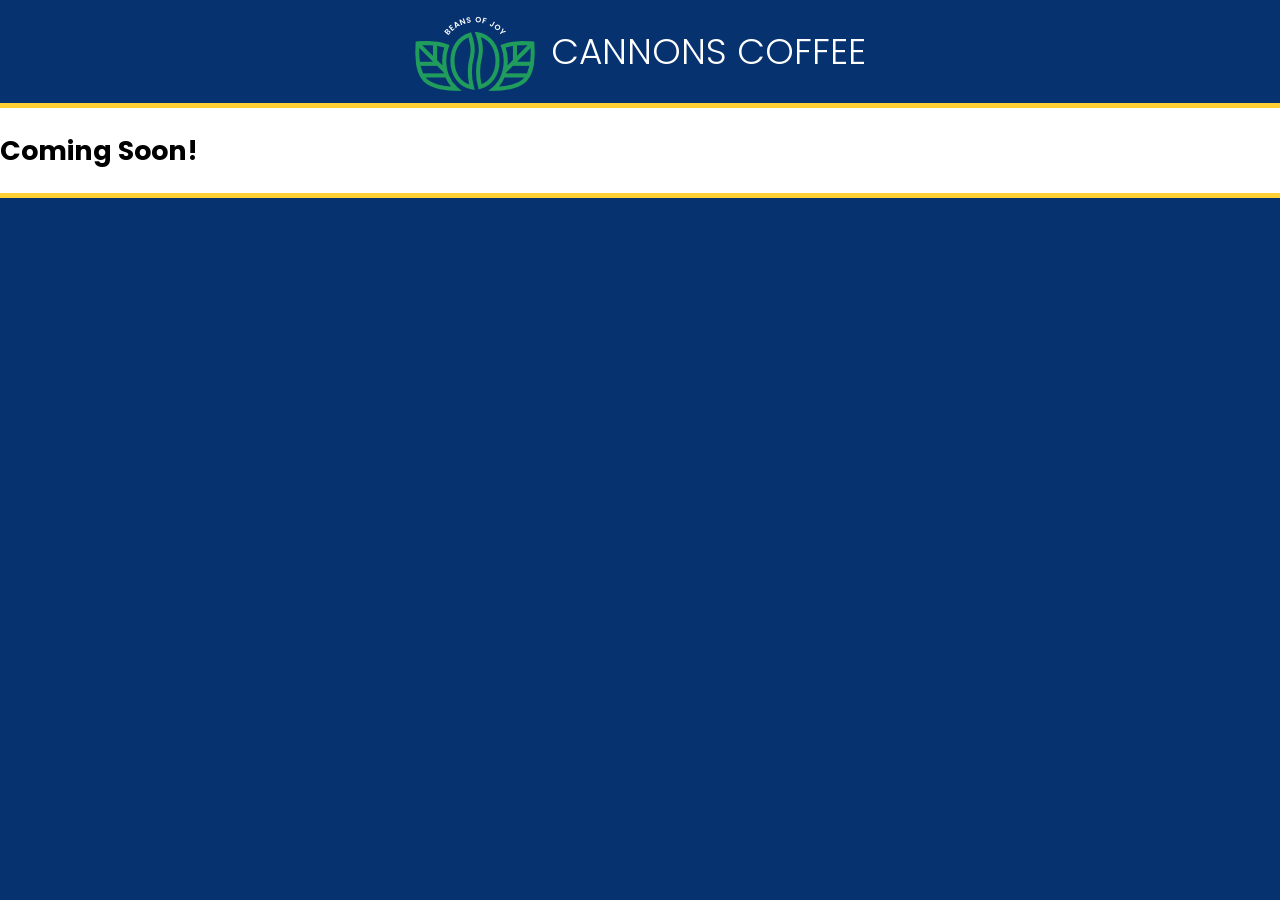
==== index.html @ 0a68e1a4 "initial commit" ====
<!DOCTYPE html>
<html lang="en">
<head>
    <meta charset="UTF-8">
    <meta name="viewport" content="width=device-width, initial-scale=1.0">
    <title>Document</title>
    <link rel="stylesheet" href="css/style.css">

</head>
<body>
    <header>
        <img src="images/cannons-coffee-logo.png"
            alt="Cannons Coffee, Beans of Joy! Est. 2014" />
        <h1>Cannons Coffee</h1>
    </header>
    <main>
        <h2>Coming Soon!</h2>
    </main>
</body>
</html>
---- css/style.css ----
@import url("https://fonts.googleapis.com/css2?family=Poppins:ital,wght@0,100;0,200;0,300;0,400;0,500;0,600;0,700;0,800;0,900;1,100;1,200;1,300;1,400;1,500;1,600;1,700;1,800;1,900&display=swap");

/* BASIC FORMATTING */
html {
  box-sizing: border-box;
}
*,
*:before,
*:after {
  box-sizing: inherit;
}

img {
  max-width: 100%;
}

body {
  font-family: Poppins;
  font-size: 1.125rem;
  color: black;
  background-color: #063270;
  margin: 0;
  padding: 0;
}

main {
  background-color: white;
  border-bottom: 5px solid #ffd034;
  border-top: 5px solid #ffd034;
}
header {
  color: white;
  text-transform: uppercase;
  font-weight: normal;
  display: flex;
  flex-flow: row wrap;
  justify-content: center;
  align-items: center;
  gap: 1rem;
}
h1 {
  font-weight: 300;
}
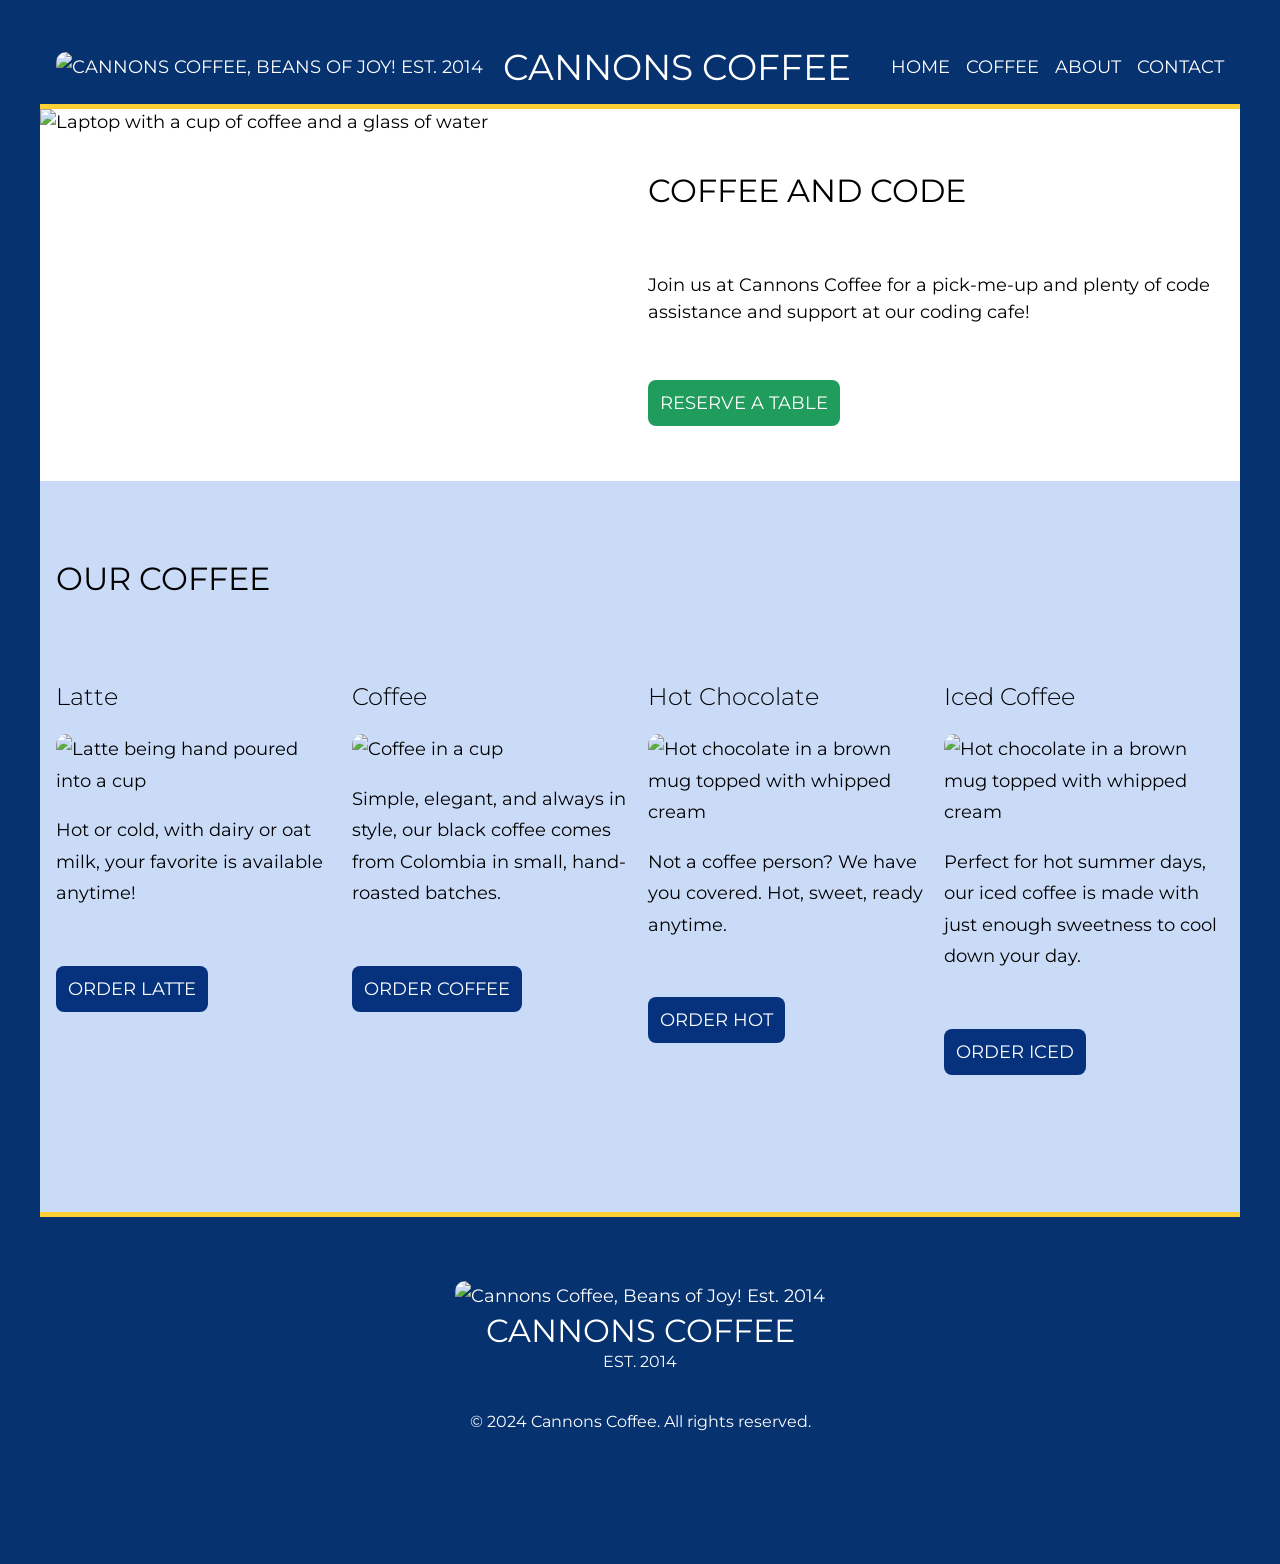
==== commit 198404fd: "first commit" ====
--- a/index.html
+++ b/index.html
@@ -4,17 +4,87 @@
     <meta charset="UTF-8">
     <meta name="viewport" content="width=device-width, initial-scale=1.0">
     <title>Document</title>
-    <link rel="stylesheet" href="css/style.css">
-
+    <link rel="stylesheet" href="style.css" />
 </head>
 <body>
+<div class="wrapper">
     <header>
-        <img src="images/cannons-coffee-logo.png"
-            alt="Cannons Coffee, Beans of Joy! Est. 2014" />
-        <h1>Cannons Coffee</h1>
+        <div class="logo">
+            <img src="https://assets.codepen.io/296057/logo-nav.png" alt="Cannons Coffee, Beans of Joy! Est. 2014" />
+            <h1>Cannons Coffee</h1>
+        </div>
+
+        <nav>
+            <ul>
+                <li><a href="https://koalastothemax.com/" target="_blank">Home</a></li>
+                <li><a href="latte.html" target="_blank">Coffee</a></li>
+                <li><a href="https://toastnoircafe.co/" target="_blank">About</a></li>
+                <li><a href="mailto:daporter@ymail.com" target="_blank">Contact</a></li>
+            </ul>
+        </nav>
     </header>
     <main>
-        <h2>Coming Soon!</h2>
+
+        <div class="parentcard">
+            <img src="https://assets.codepen.io/296057/coffee-computer.jpg"
+                alt="Laptop with a cup of coffee and a glass of water" />
+            <div>
+                <h2>COFFEE AND CODE</h2>
+                <p>Join us at Cannons Coffee for a pick-me-up and plenty of code assistance and support at our coding
+                    cafe!</p>
+
+                <p><a href="https://koalastothemax.com/" target="_blank" class="button">RESERVE A TABLE</a></p>
+            </div>
+        </div>
+
+        <div class="card-container">
+            <h2> OUR COFFEE</h2>
+            <div class="card-grid">
+                <div class="card card1">
+                    <h3>Latte</h3>
+                    <img src="https://assets.codepen.io/296057/latte.jpg" alt="Latte being hand poured into a cup" />
+                    <p>Hot or cold, with dairy or oat milk, your favorite is available anytime! </p>
+                    <p> <a href="https://en.wikipedia.org/wiki/Latte" target=" _blank" class="button">Order Latte</a>
+                    </p>
+                </div>
+
+                <div class="card card2">
+                    <h3>Coffee</h3>
+                    <img src="https://assets.codepen.io/296057/coffee.jpg" alt="Coffee in a cup" />
+                    <p>Simple, elegant, and always in style, our black coffee comes from Colombia in small, hand-roasted
+                        batches. </p>
+                    <p> <a href="https://en.wikipedia.org/wiki/coffee" target=" _blank" class="button">Order Coffee</a>
+                    </p>
+                </div>
+
+                <div class="card card3">
+                    <h3>Hot Chocolate</h3>
+                    <img src="https://assets.codepen.io/296057/hotchoc.jpg"
+                        alt="Hot chocolate in a brown mug topped with whipped cream" />
+                    <p>Not a coffee person? We have you covered. Hot, sweet, ready anytime.</p>
+                    <p> <a href="https://en.wikipedia.org/wiki/hot_chocolate" target=" _blank" class="button">Order
+                            Hot</a> </p>
+                </div>
+
+                <div class="card card4">
+                    <h3>Iced Coffee</h3>
+                    <img src="https://assets.codepen.io/296057/iced.jpg"
+                        alt="Hot chocolate in a brown mug topped with whipped cream" />
+                    <p>Perfect for hot summer days, our iced coffee is made with just enough sweetness to cool down your
+                        day. </p>
+                    <p> <a href="https://en.wikipedia.org/wiki/Iced_coffee" target=" _blank" class="button">Order
+                            Iced</a> </p>
+                </div>
+            </div>
+        </div>
     </main>
+    <footer>
+        <img src="https://assets.codepen.io/296057/logo-nav.png" alt="Cannons Coffee, Beans of Joy! Est. 2014" />
+        <h2> CANNONS COFFEE </h2>
+        <p>EST. 2014 </p>
+        <p>&copy; 2024 Cannons Coffee. All rights reserved.</p>
+
+    </footer>
+</div>
 </body>
 </html>
--- a/style.css
+++ b/style.css
@@ -0,0 +1,214 @@
+@import url("https://fonts.googleapis.com/css2?family=Montserrat:ital,wght@0,100..900;1,100..900&display=swap");
+
+:root {
+  --white: #ffffff;
+  --catalina: #06327d;
+  --bluetiful: #2b70e4;
+  --vegan: #209d5c;
+  --sunglow: #ffd034;
+  --lightblue: #cadbf8;
+  --black: #000000;
+}
+
+/* BASIC FORMATTING */
+html {
+  box-sizing: border-box;
+}
+*,
+*:before,
+*:after {
+  box-sizing: inherit;
+}
+
+img {
+  max-width: 100%;
+  border-radius: 10px;
+}
+
+body {
+  font-family: "Montserrat", sans-serif;
+  font-size: 1.125rem;
+  color: black;
+  line-height: 1.75;
+  background-color: #063270;
+  p {
+    margin-bottom: 4rem;
+  }
+}
+
+h1 {
+  font-size: 2.25rem;
+  line-height: 1.1;
+  margin: 0;
+  font-weight: 400;
+  text-transform: uppercase;
+  margin-left: 20px;
+}
+
+h2 {
+  font-size: 2rem;
+  line-height: 1.1;
+  font-weight: 400;
+  text-transform: uppercase;
+  margin-top: 4rem;
+  margin-bottom: 4rem;
+}
+
+h3 {
+  font-size: 1.5rem;
+  line-height: 1.1;
+  font-weight: 300;
+}
+
+.parentcard {
+  display: grid;
+  grid-template-columns: 1fr 1fr;
+  gap: 1rem;
+  text-align: left;
+  line-height: 1.5;
+}
+
+.parentcard img {
+  grid-column: 1/2;
+  grid-row: 1/2;
+  border-radius: 0;
+}
+
+.card {
+  margin-bottom: 4rem;
+}
+
+main {
+  background-color: var(--white);
+  border-bottom: 5px solid var(--sunglow);
+  border-top: 5px solid var(--sunglow);
+}
+
+.logo {
+  display: flex;
+  align-items: center;
+}
+
+nav ul {
+  list-style-type: none;
+  display: flex;
+  padding: 0;
+  margin: 0;
+  gap: 1rem;
+  color: var(--white);
+}
+
+nav a {
+  color: var(--white);
+  text-decoration: none;
+}
+
+header {
+  color: var(--white);
+  text-transform: uppercase;
+  font-weight: normal;
+  display: flex;
+  flex-flow: row wrap;
+  justify-content: center;
+  align-items: center;
+  gap: 1rem;
+  padding: 1rem;
+}
+
+.button {
+  border-radius: 0.5rem;
+  padding: 0.75rem;
+  color: var(--white);
+  text-decoration: none;
+  background-color: var(--vegan);
+  text-transform: uppercase;
+}
+
+.card-container {
+  background-color: var(--lightblue);
+  padding: 1rem;
+}
+
+.card-grid {
+  background-color: var(--lightblue);
+}
+
+.card-grid .button {
+  background-color: var(--catalina);
+}
+
+@media (min-width: 650px) {
+  header {
+    display: flex;
+    align-items: center;
+    padding: 1rem;
+  }
+
+  .card-grid {
+    display: grid;
+    grid-template-columns: 1fr 1fr;
+    grid-template-rows: 1fr 1fr;
+    gap: 1rem;
+  }
+
+  .card1 {
+    grid-column: 1/2;
+    grid-row: 1/2;
+  }
+
+  .card2 {
+    grid-column: 2/3;
+    grid-row: 1/2;
+  }
+
+  .card3 {
+    grid-column: 1/2;
+    grid-row: 2/3;
+  }
+
+  .card4 {
+    grid-column: 2/3;
+    grid-row: 2/3;
+  }
+}
+
+@media (min-width: 1000px) {
+  header {
+    display: flex;
+    justify-content: space-between;
+    padding: 1rem;
+  }
+  .wrapper {
+    margin: 2rem;
+  }
+  .parentcard {
+    padding: 0;
+  }
+
+  .card-grid {
+    grid-template-columns: 1fr 1fr 1fr 1fr;
+    grid-template-rows: 1fr;
+  }
+  .card3 {
+    grid-column: 3/4;
+    grid-row: 1/2;
+  }
+
+  .card4 {
+    grid-column: 4/5;
+    grid-row: 1/2;
+  }
+}
+footer {
+  color: var(--white);
+  text-align: center;
+  padding: 4rem;
+  h2 {
+    margin: 0;
+  }
+  p {
+    margin-top: 0;
+    margin-bottom: 2rem;
+    font-size: 1rem;
+  }
+}
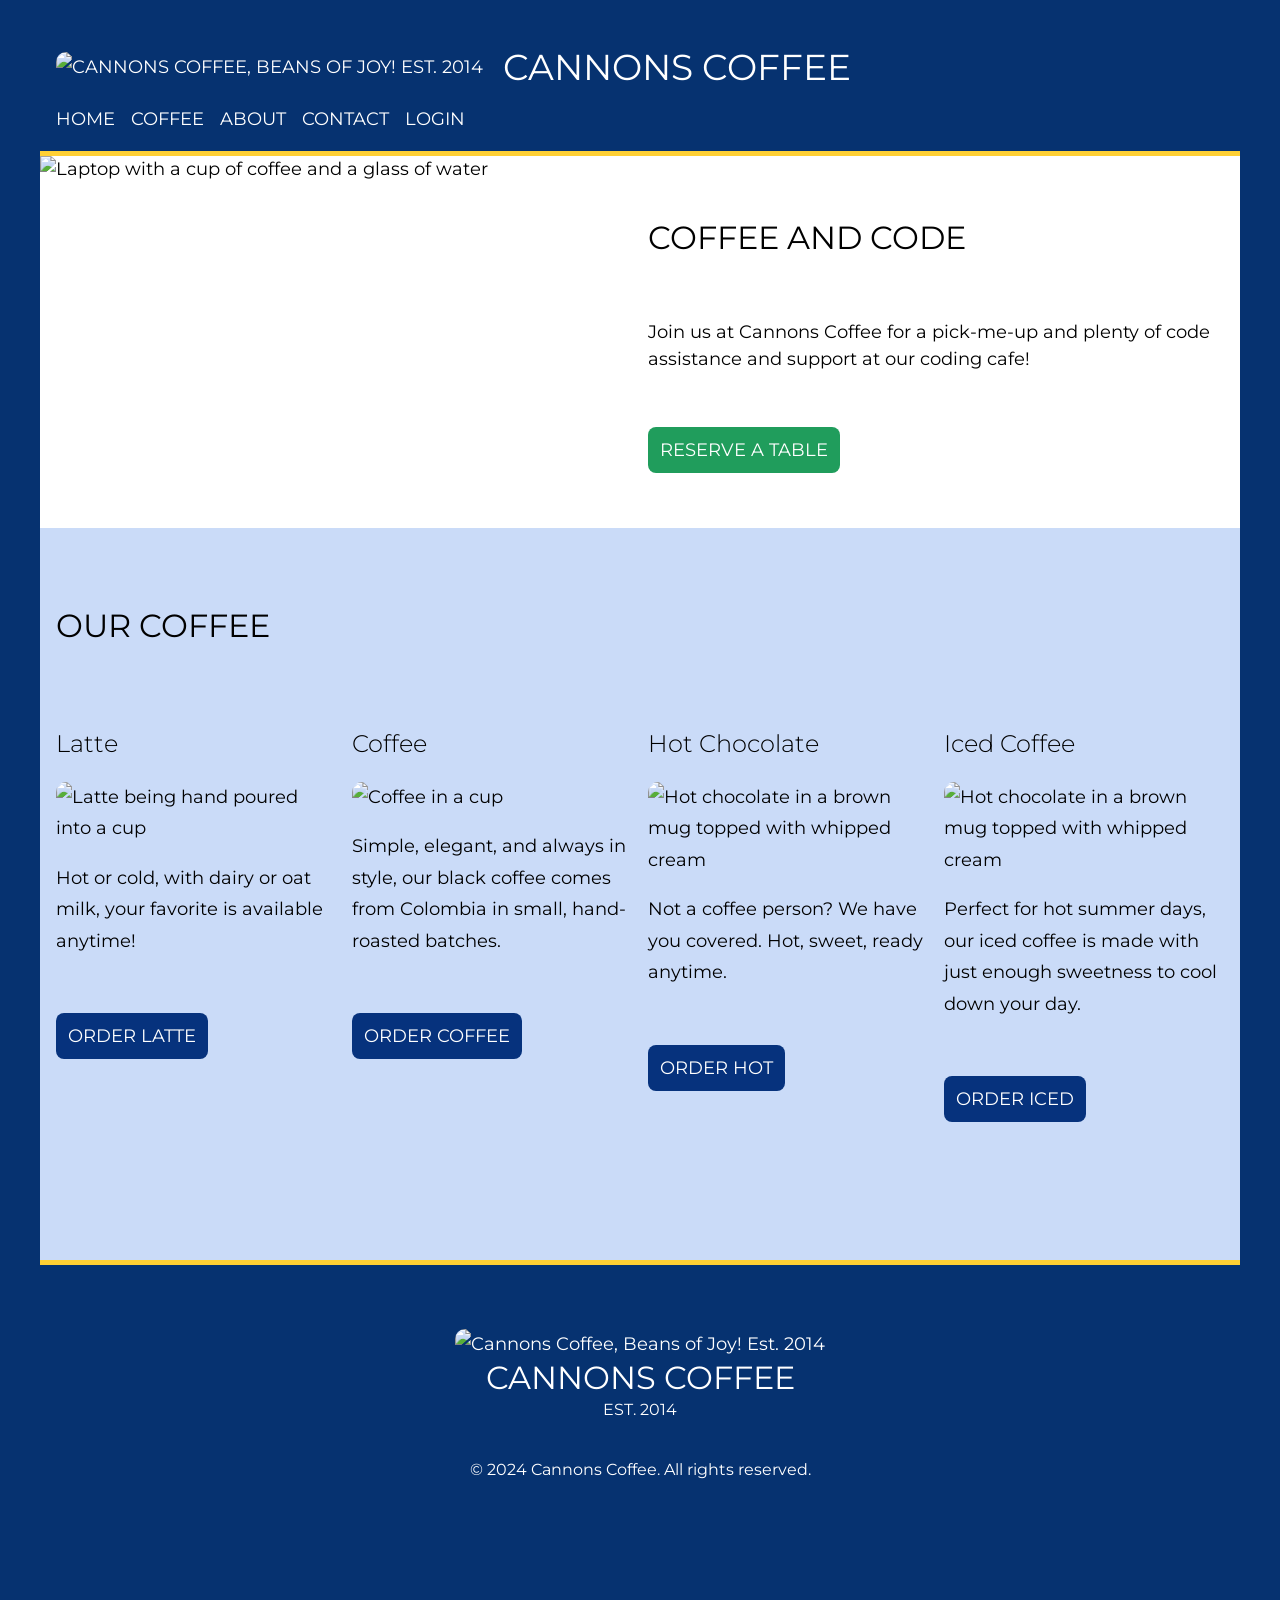
==== commit d39e5bfb: "linking pages" ====
--- a/index.html
+++ b/index.html
@@ -16,10 +16,12 @@
 
         <nav>
             <ul>
-                <li><a href="https://koalastothemax.com/" target="_blank">Home</a></li>
+                <li><a href="index.html" >Home</a></li>
                 <li><a href="latte.html" target="_blank">Coffee</a></li>
                 <li><a href="https://toastnoircafe.co/" target="_blank">About</a></li>
-                <li><a href="mailto:daporter@ymail.com" target="_blank">Contact</a></li>
+                <li><a href="inquiry.html" target="_blank">Contact</a></li>
+                <li><a href="login.html" target="_blank">Login</a></li>
+
             </ul>
         </nav>
     </header>
